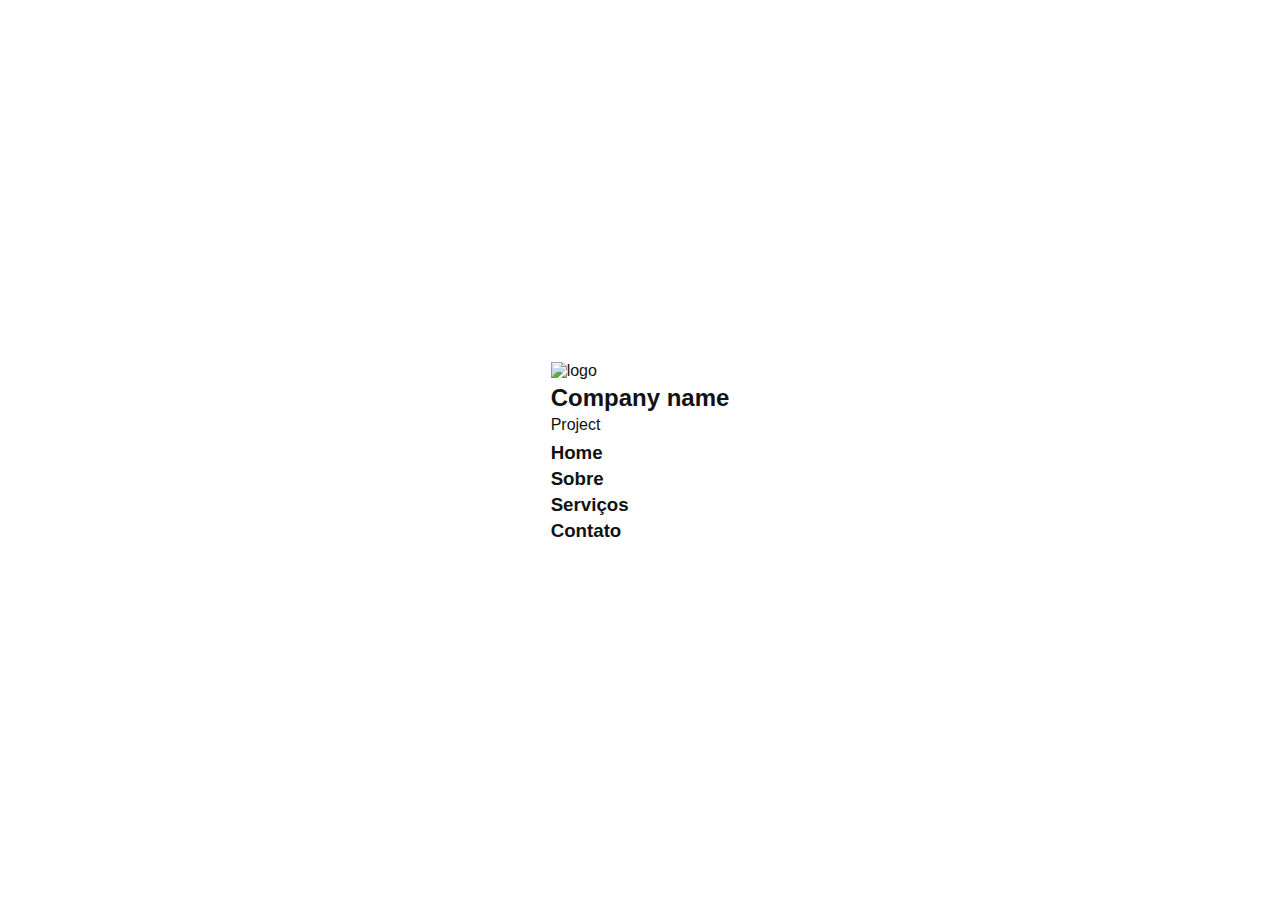
==== index.html @ 15004f36 "Iniciando projeto" ====
<!DOCTYPE html>
<html lang="pt-BR">
<head>
    <meta charset="UTF-8">
    <meta name="viewport" content="width=device-width, initial-scale=1.0">
    <title>Portfolio</title>
    <link rel="stylesheet" href="styles.css">
</head>
<body>
    <div class="container">
        <div class="profile">
            <img src="https://encrypted-tbn0.gstatic.com/images?q=tbn:ANd9GcSVpYoDH7BTWriF1gljE081TS9hEUftmDTomxSoopDX8vWF-hOLmoSsb7z7UBORiwZM2kc&usqp=CAU" alt="logo">
            <h2>Company name</h2>
            <p>Project</p>
        </div>
        <div class="menu">
            <h3>Home</h3>
            <h3>Sobre</h3>
            <h3>Serviços</h3>
            <h3>Contato</h3>
        </div>
</body>
</html>
---- styles.css ----
* {
    margin: 0;
    padding: 2px;
    box-sizing: border-box;
    font-family: Arial, sans-serif;
}

body {
    background-color: #FFFFFF; 
    color: #121212; 
    display: flex;
    justify-content: center;
    align-items: center;
    height: 100vh;
    padding: 20px;
    overflow-y: auto;
}
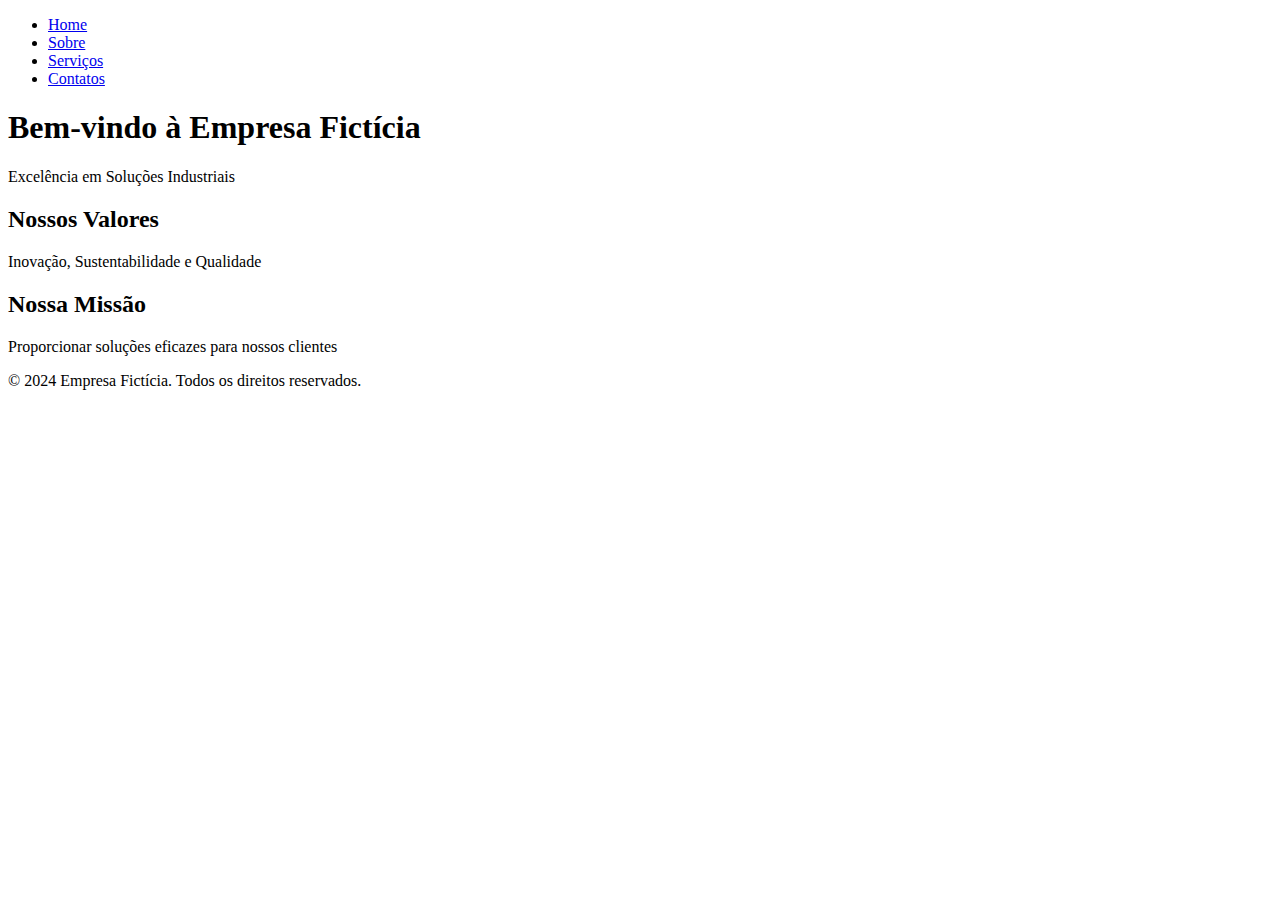
==== commit 2eccc621: "Estrutura de páginas" ====
--- a/index.html
+++ b/index.html
@@ -3,21 +3,38 @@
 <head>
     <meta charset="UTF-8">
     <meta name="viewport" content="width=device-width, initial-scale=1.0">
-    <title>Portfolio</title>
-    <link rel="stylesheet" href="styles.css">
+    <title>Empresa Fictícia</title>
+    <link rel="stylesheet" href="css/style.css">
 </head>
 <body>
-    <div class="container">
-        <div class="profile">
-            <img src="https://encrypted-tbn0.gstatic.com/images?q=tbn:ANd9GcSVpYoDH7BTWriF1gljE081TS9hEUftmDTomxSoopDX8vWF-hOLmoSsb7z7UBORiwZM2kc&usqp=CAU" alt="logo">
-            <h2>Company name</h2>
-            <p>Project</p>
-        </div>
-        <div class="menu">
-            <h3>Home</h3>
-            <h3>Sobre</h3>
-            <h3>Serviços</h3>
-            <h3>Contato</h3>
-        </div>
+    <header>
+        <nav>
+            <ul>
+                <li><a href="index.html">Home</a></li>
+                <li><a href="sobre.html">Sobre</a></li>
+                <li><a href="servicos.html">Serviços</a></li>
+                <li><a href="contatos.html">Contatos</a></li>
+            </ul>
+        </nav>
+    </header>
+    <main>
+        <section class="hero">
+            <h1>Bem-vindo à Empresa Fictícia</h1>
+            <p>Excelência em Soluções Industriais</p>
+        </section>
+        <section class="highlights">
+            <div class="highlight">
+                <h2>Nossos Valores</h2>
+                <p>Inovação, Sustentabilidade e Qualidade</p>
+            </div>
+            <div class="highlight">
+                <h2>Nossa Missão</h2>
+                <p>Proporcionar soluções eficazes para nossos clientes</p>
+            </div>
+        </section>
+    </main>
+    <footer>
+        <p>&copy; 2024 Empresa Fictícia. Todos os direitos reservados.</p>
+    </footer>
 </body>
 </html>
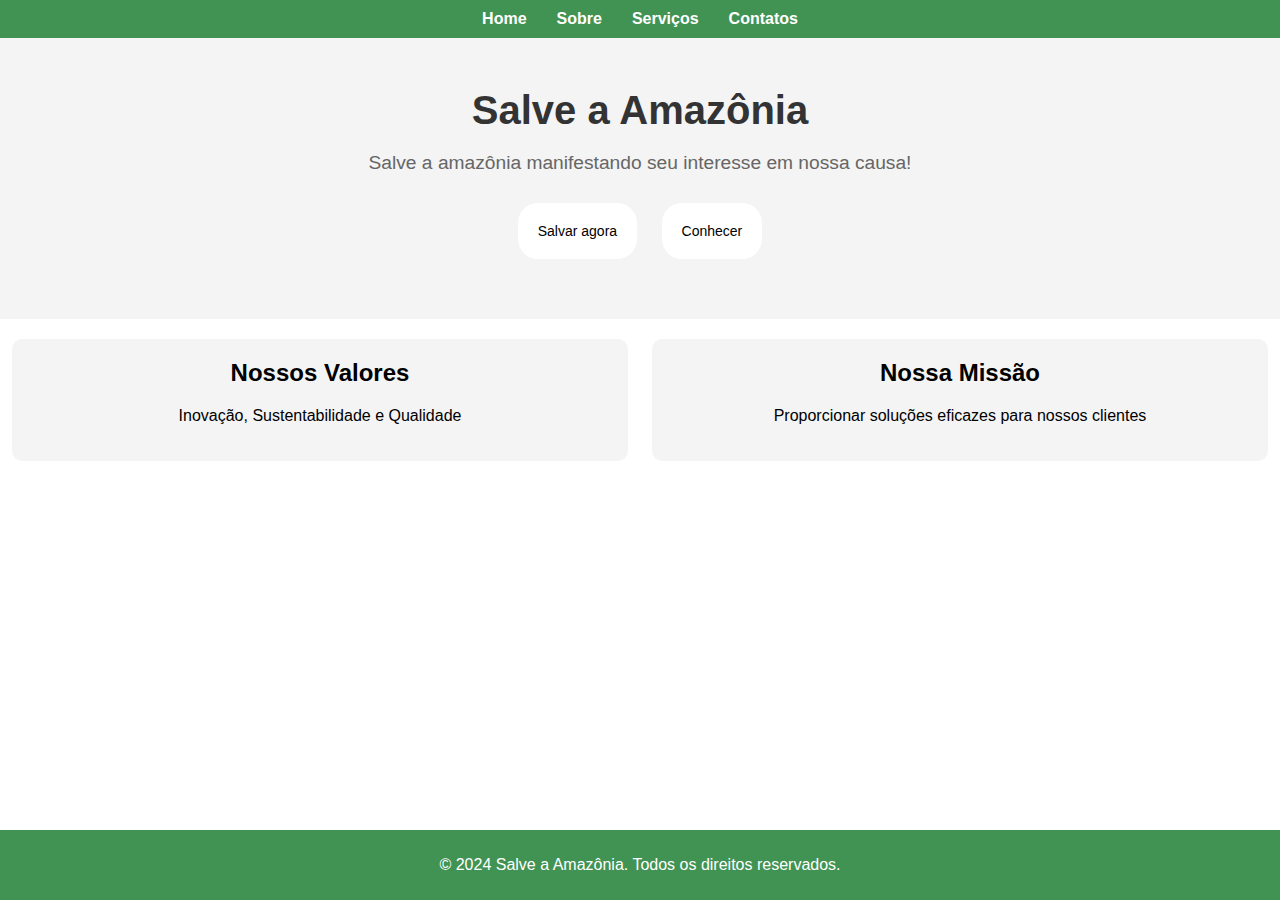
==== commit 2376358a: "Personalização" ====
--- a/index.html
+++ b/index.html
@@ -19,8 +19,11 @@
     </header>
     <main>
         <section class="hero">
-            <h1>Bem-vindo à Empresa Fictícia</h1>
-            <p>Excelência em Soluções Industriais</p>
+            <h1>Salve a Amazônia</h1>
+            <p>Salve a amazônia manifestando seu interesse em nossa causa!</p>
+
+            <button>Salvar agora</button>
+            <button>Conhecer</button>
         </section>
         <section class="highlights">
             <div class="highlight">
@@ -34,7 +37,7 @@
         </section>
     </main>
     <footer>
-        <p>&copy; 2024 Empresa Fictícia. Todos os direitos reservados.</p>
+        <p>&copy; 2024 Salve a Amazônia. Todos os direitos reservados.</p>
     </footer>
 </body>
 </html>
--- a/css/style.css
+++ b/css/style.css
@@ -0,0 +1,97 @@
+body {
+    font-family: Arial, sans-serif;
+    margin: 0;
+    padding: 0;
+    box-sizing: border-box;
+}
+
+header {
+    background-color: #419353;
+    color: #fff;
+    padding: 10px 0;
+}
+
+nav ul {
+    list-style: none;
+    margin: 0;
+    padding: 0;
+    display: flex;
+    justify-content: center;
+}
+
+nav ul li {
+    margin: 0 15px;
+}
+
+nav ul li a {
+    color: #fff;
+    text-decoration: none;
+    font-weight: bold;
+}
+
+.hero {
+    background-color: #f4f4f4;
+    text-align: center;
+    padding: 50px 0;
+}
+
+.hero h1 {
+    margin: 0;
+    font-size: 2.5em;
+    color: #333;
+}
+
+.hero p {
+    font-size: 1.2em;
+    color: #666;
+}
+
+.highlights {
+    display: flex;
+    justify-content: space-around;
+    padding: 20px 0;
+}
+
+.highlight {
+    width: 45%;
+    background-color: #F4F4F4;
+    padding: 20px;
+    text-align: center;
+    border-radius: 10px;
+}
+
+.highlight h2 {
+    margin-top: 0;
+}
+
+.about,
+.services,
+.contact {
+    padding: 20px;
+}
+
+footer {
+    background-color: #419353;
+    color: #fff;
+    text-align: center;
+    padding: 10px 0;
+    position: fixed;
+    width: 100%;
+    bottom: 0;
+}
+
+.map iframe {
+    width: 100%;
+    height: 400px;
+    border: 0;
+}
+
+button {
+    background-color: white;
+    border-radius: 20px;
+    border-width: 0px;
+    border-color: #e4e4e4;
+    margin: 10px;
+    padding: 20px;
+    font-size: 14px;
+}
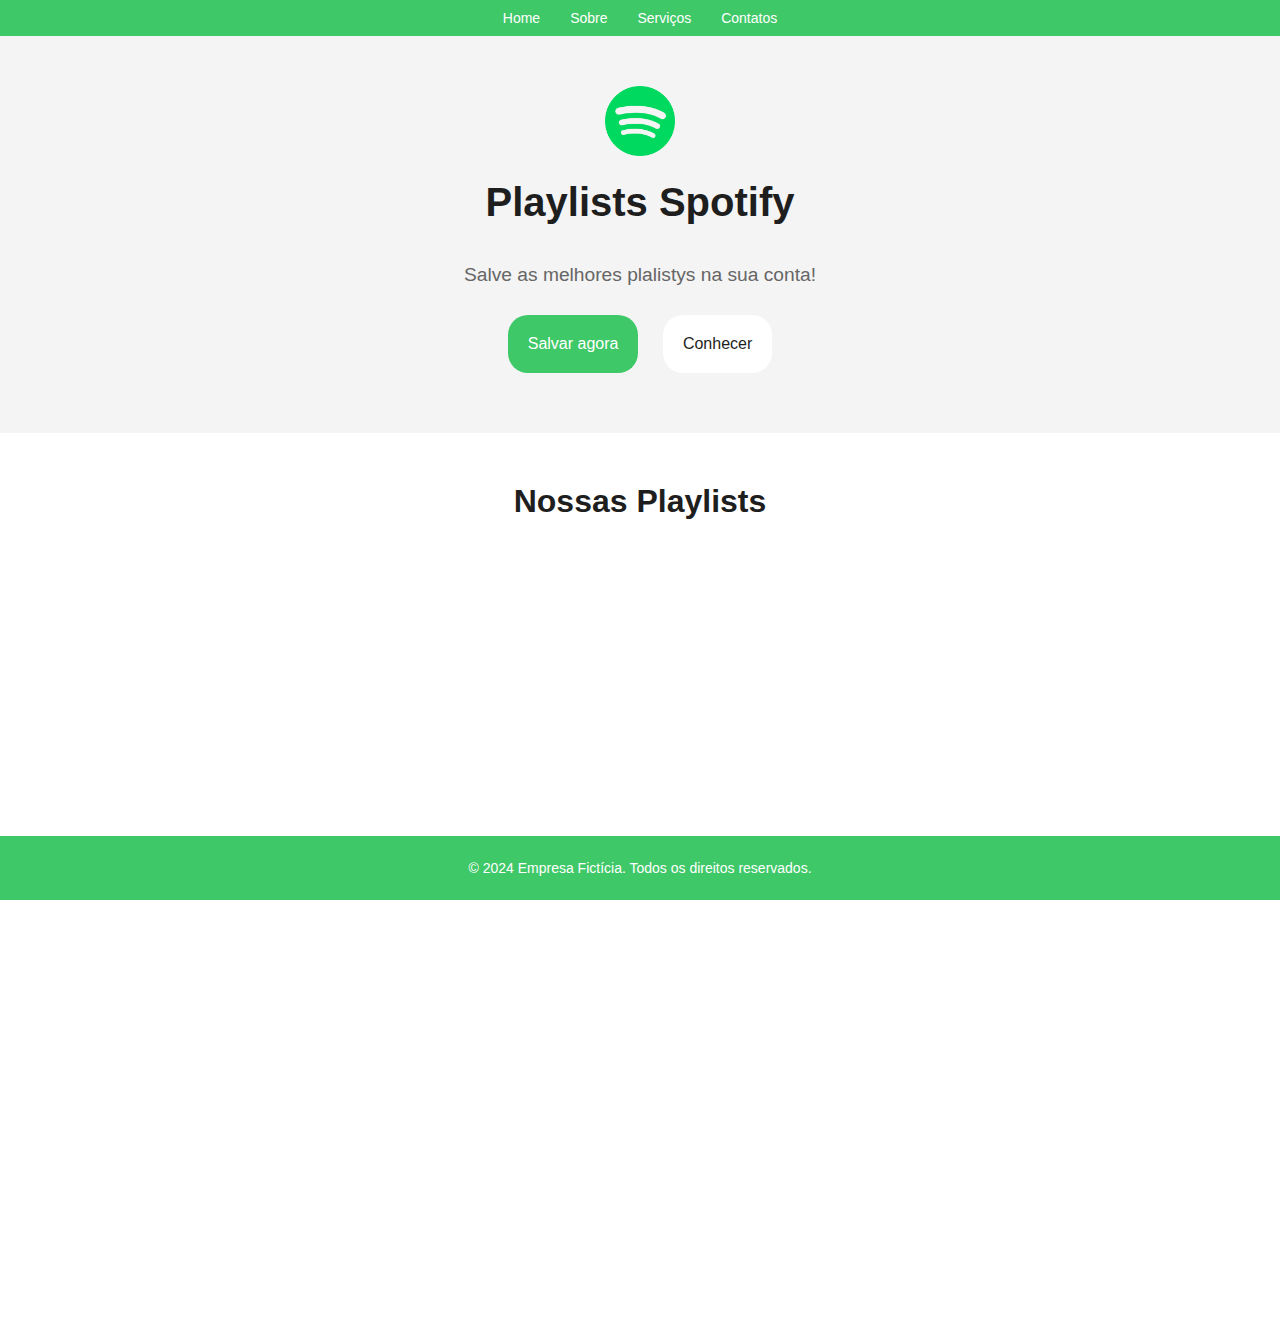
==== commit 0aac4b96: "New project" ====
--- a/index.html
+++ b/index.html
@@ -3,41 +3,65 @@
 <head>
     <meta charset="UTF-8">
     <meta name="viewport" content="width=device-width, initial-scale=1.0">
-    <title>Empresa Fictícia</title>
+    <title>Playlist Spotify</title>
     <link rel="stylesheet" href="css/style.css">
 </head>
 <body>
-    <header>
-        <nav>
-            <ul>
-                <li><a href="index.html">Home</a></li>
-                <li><a href="sobre.html">Sobre</a></li>
-                <li><a href="servicos.html">Serviços</a></li>
-                <li><a href="contatos.html">Contatos</a></li>
-            </ul>
-        </nav>
-    </header>
+    <div data-include-html="components/header.html"></div>
     <main>
         <section class="hero">
-            <h1>Salve a Amazônia</h1>
-            <p>Salve a amazônia manifestando seu interesse em nossa causa!</p>
+            <img class="logo" src="/img/spotify.png">
+            <h1>Playlists Spotify</h1>
+            <p>Salve as melhores plalistys na sua conta!</p>
 
-            <button>Salvar agora</button>
-            <button>Conhecer</button>
+            <button class="btnS">Salvar agora</button>
+            <button class="btnC">Conhecer</button>
+
         </section>
+        <div id="tit">
+            Nossas Playlists
+        </div>
         <section class="highlights">
-            <div class="highlight">
-                <h2>Nossos Valores</h2>
-                <p>Inovação, Sustentabilidade e Qualidade</p>
-            </div>
-            <div class="highlight">
-                <h2>Nossa Missão</h2>
-                <p>Proporcionar soluções eficazes para nossos clientes</p>
-            </div>
+            
+            <iframe style="border-radius:12px" src="https://open.spotify.com/embed/playlist/3uTptWc0rAg1MPKRnrNn4t?utm_source=generator" width="31%" height="152" frameBorder="0" allowfullscreen="" allow="autoplay; clipboard-write; encrypted-media; fullscreen; picture-in-picture" loading="lazy"></iframe>
+
+            <iframe style="border-radius:12px" src="https://open.spotify.com/embed/playlist/515e5b7xPExJyAqK2b38Xm?utm_source=generator" width="31%" height="152" frameBorder="0" allowfullscreen="" allow="autoplay; clipboard-write; encrypted-media; fullscreen; picture-in-picture" loading="lazy"></iframe>
+
+            <iframe style="border-radius:12px" src="https://open.spotify.com/embed/playlist/18vBFUhRr4hRdx2Kt8ITR4?utm_source=generator" width="31%" height="152" frameBorder="0" allowfullscreen="" allow="autoplay; clipboard-write; encrypted-media; fullscreen; picture-in-picture" loading="lazy"></iframe>
+
+        </section>
+
+        <section class="highlights">
+            
+            <iframe style="border-radius:12px" src="https://open.spotify.com/embed/playlist/3uTptWc0rAg1MPKRnrNn4t?utm_source=generator" width="31%" height="152" frameBorder="0" allowfullscreen="" allow="autoplay; clipboard-write; encrypted-media; fullscreen; picture-in-picture" loading="lazy"></iframe>
+
+            <iframe style="border-radius:12px" src="https://open.spotify.com/embed/playlist/515e5b7xPExJyAqK2b38Xm?utm_source=generator" width="31%" height="152" frameBorder="0" allowfullscreen="" allow="autoplay; clipboard-write; encrypted-media; fullscreen; picture-in-picture" loading="lazy"></iframe>
+
+            <iframe style="border-radius:12px" src="https://open.spotify.com/embed/playlist/18vBFUhRr4hRdx2Kt8ITR4?utm_source=generator" width="31%" height="152" frameBorder="0" allowfullscreen="" allow="autoplay; clipboard-write; encrypted-media; fullscreen; picture-in-picture" loading="lazy"></iframe>
+
+        </section>
+
+        <section class="highlights">
+            
+            <iframe style="border-radius:12px" src="https://open.spotify.com/embed/playlist/3uTptWc0rAg1MPKRnrNn4t?utm_source=generator" width="31%" height="152" frameBorder="0" allowfullscreen="" allow="autoplay; clipboard-write; encrypted-media; fullscreen; picture-in-picture" loading="lazy"></iframe>
+
+            <iframe style="border-radius:12px" src="https://open.spotify.com/embed/playlist/515e5b7xPExJyAqK2b38Xm?utm_source=generator" width="31%" height="152" frameBorder="0" allowfullscreen="" allow="autoplay; clipboard-write; encrypted-media; fullscreen; picture-in-picture" loading="lazy"></iframe>
+
+            <iframe style="border-radius:12px" src="https://open.spotify.com/embed/playlist/18vBFUhRr4hRdx2Kt8ITR4?utm_source=generator" width="31%" height="152" frameBorder="0" allowfullscreen="" allow="autoplay; clipboard-write; encrypted-media; fullscreen; picture-in-picture" loading="lazy"></iframe>
+
+        </section>
+
+        <section class="highlights">
+            
+            <iframe style="border-radius:12px" src="https://open.spotify.com/embed/playlist/3uTptWc0rAg1MPKRnrNn4t?utm_source=generator" width="31%" height="152" frameBorder="0" allowfullscreen="" allow="autoplay; clipboard-write; encrypted-media; fullscreen; picture-in-picture" loading="lazy"></iframe>
+
+            <iframe style="border-radius:12px" src="https://open.spotify.com/embed/playlist/515e5b7xPExJyAqK2b38Xm?utm_source=generator" width="31%" height="152" frameBorder="0" allowfullscreen="" allow="autoplay; clipboard-write; encrypted-media; fullscreen; picture-in-picture" loading="lazy"></iframe>
+
+            <iframe style="border-radius:12px" src="https://open.spotify.com/embed/playlist/18vBFUhRr4hRdx2Kt8ITR4?utm_source=generator" width="31%" height="152" frameBorder="0" allowfullscreen="" allow="autoplay; clipboard-write; encrypted-media; fullscreen; picture-in-picture" loading="lazy"></iframe>
+
         </section>
     </main>
-    <footer>
-        <p>&copy; 2024 Salve a Amazônia. Todos os direitos reservados.</p>
-    </footer>
+    <div data-include-html="components/footer.html"></div>
+    <script src="js/include.js"></script>
 </body>
 </html>
--- a/css/style.css
+++ b/css/style.css
@@ -6,9 +6,10 @@
 }
 
 header {
-    background-color: #419353;
+    background-color: #3FC868;
     color: #fff;
     padding: 10px 0;
+    font-size: 14px;
 }
 
 nav ul {
@@ -19,11 +20,17 @@
     justify-content: center;
 }
 
+a {
+    color: #fff;
+    text-decoration: none;
+    font-weight: 400;
+}
+
 nav ul li {
     margin: 0 15px;
 }
 
-nav ul li a {
+ul li {
     color: #fff;
     text-decoration: none;
     font-weight: bold;
@@ -37,8 +44,9 @@
 
 .hero h1 {
     margin: 0;
+    padding: 20px;
     font-size: 2.5em;
-    color: #333;
+    color: #1e1e1e;
 }
 
 .hero p {
@@ -49,11 +57,11 @@
 .highlights {
     display: flex;
     justify-content: space-around;
-    padding: 20px 0;
+    padding: 20px;
 }
 
 .highlight {
-    width: 45%;
+    width: 26%;
     background-color: #F4F4F4;
     padding: 20px;
     text-align: center;
@@ -61,7 +69,7 @@
 }
 
 .highlight h2 {
-    margin-top: 0;
+    margin: 10px;
 }
 
 .about,
@@ -71,7 +79,7 @@
 }
 
 footer {
-    background-color: #419353;
+    background-color: #3FC868;
     color: #fff;
     text-align: center;
     padding: 10px 0;
@@ -86,12 +94,58 @@
     border: 0;
 }
 
+/* Estilo comum para todos os botões */
 button {
-    background-color: white;
     border-radius: 20px;
-    border-width: 0px;
-    border-color: #e4e4e4;
+    border: 0;
     margin: 10px;
     padding: 20px;
+    font-size: 16px;
+    transition: transform 0.3s ease, background-color 0.3s ease, color 0.3s ease;
+}
+
+/* Estilo específico para o botão verde */
+.btnS {
+    background-color: #3FC868;
+    color: white; /* Cor da fonte */
+}
+
+.btnS:hover {
+    background-color: rgba(50, 205, 50, 0.8); /* verde clara com transparência */
+    transform: scale(1.1); /* aumenta o tamanho do botão */
+    color: white; /* muda a cor da fonte para branca */
+}
+
+/* Estilo específico para o outro botão */
+.btnC {
+    background-color: white; /* Alterar a cor conforme necessário */
+    color: #1e1e1e; /* Cor da fonte */
+}
+
+.btnC:hover{
+    background-color: #3FC868; /* cor azul clara com transparência */
+    transform: scale(1.1); /* aumenta o tamanho do botão */
+    color: white; /* muda a cor da fonte para branca */
+}
+
+
+p {
     font-size: 14px;
 }
+
+#tit {
+    align-items: center;
+    display: flex;
+    align-items: center;
+    justify-content: center;
+    margin: 0;
+    padding: 50px;
+    font-size: 2em;
+    color: #1e1e1e;
+    font-weight: bold;
+}
+
+.logo {
+    position: relative;
+    width: 70px;
+}
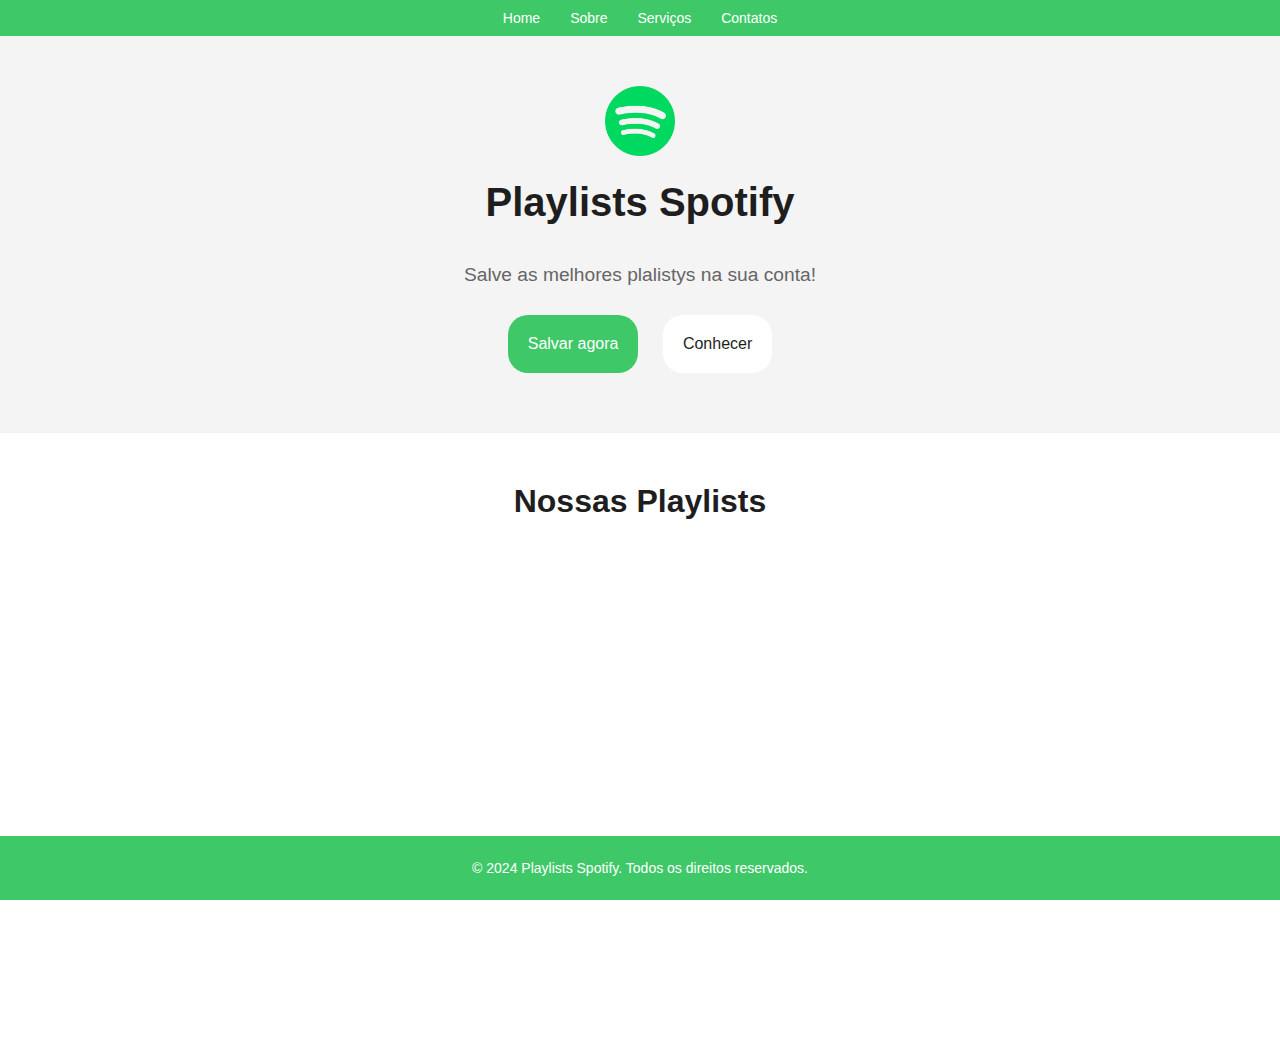
==== commit 0109b629: "Update margem" ====
--- a/index.html
+++ b/index.html
@@ -5,6 +5,7 @@
     <meta name="viewport" content="width=device-width, initial-scale=1.0">
     <title>Playlist Spotify</title>
     <link rel="stylesheet" href="css/style.css">
+    <link rel="shortcut icon" href="img/spotify.png" />
 </head>
 <body>
     <div data-include-html="components/header.html"></div>
@@ -33,33 +34,12 @@
 
         <section class="highlights">
             
-            <iframe style="border-radius:12px" src="https://open.spotify.com/embed/playlist/3uTptWc0rAg1MPKRnrNn4t?utm_source=generator" width="31%" height="152" frameBorder="0" allowfullscreen="" allow="autoplay; clipboard-write; encrypted-media; fullscreen; picture-in-picture" loading="lazy"></iframe>
+            <iframe style="border-radius:12px" src="https://open.spotify.com/embed/playlist/37i9dQZF1EVJSvZp5AOML2?utm_source=generator&theme=0" width="48%" height="152" frameBorder="0" allowfullscreen="" allow="autoplay; clipboard-write; encrypted-media; fullscreen; picture-in-picture" loading="lazy"></iframe>
 
-            <iframe style="border-radius:12px" src="https://open.spotify.com/embed/playlist/515e5b7xPExJyAqK2b38Xm?utm_source=generator" width="31%" height="152" frameBorder="0" allowfullscreen="" allow="autoplay; clipboard-write; encrypted-media; fullscreen; picture-in-picture" loading="lazy"></iframe>
-
-            <iframe style="border-radius:12px" src="https://open.spotify.com/embed/playlist/18vBFUhRr4hRdx2Kt8ITR4?utm_source=generator" width="31%" height="152" frameBorder="0" allowfullscreen="" allow="autoplay; clipboard-write; encrypted-media; fullscreen; picture-in-picture" loading="lazy"></iframe>
+            <iframe style="border-radius:12px" src="https://open.spotify.com/embed/playlist/37i9dQZF1EVKuMoAJjoTIw?utm_source=generator" width="48%" height="152" frameBorder="0" allowfullscreen="" allow="autoplay; clipboard-write; encrypted-media; fullscreen; picture-in-picture" loading="lazy"></iframe>
 
         </section>
 
-        <section class="highlights">
-            
-            <iframe style="border-radius:12px" src="https://open.spotify.com/embed/playlist/3uTptWc0rAg1MPKRnrNn4t?utm_source=generator" width="31%" height="152" frameBorder="0" allowfullscreen="" allow="autoplay; clipboard-write; encrypted-media; fullscreen; picture-in-picture" loading="lazy"></iframe>
-
-            <iframe style="border-radius:12px" src="https://open.spotify.com/embed/playlist/515e5b7xPExJyAqK2b38Xm?utm_source=generator" width="31%" height="152" frameBorder="0" allowfullscreen="" allow="autoplay; clipboard-write; encrypted-media; fullscreen; picture-in-picture" loading="lazy"></iframe>
-
-            <iframe style="border-radius:12px" src="https://open.spotify.com/embed/playlist/18vBFUhRr4hRdx2Kt8ITR4?utm_source=generator" width="31%" height="152" frameBorder="0" allowfullscreen="" allow="autoplay; clipboard-write; encrypted-media; fullscreen; picture-in-picture" loading="lazy"></iframe>
-
-        </section>
-
-        <section class="highlights">
-            
-            <iframe style="border-radius:12px" src="https://open.spotify.com/embed/playlist/3uTptWc0rAg1MPKRnrNn4t?utm_source=generator" width="31%" height="152" frameBorder="0" allowfullscreen="" allow="autoplay; clipboard-write; encrypted-media; fullscreen; picture-in-picture" loading="lazy"></iframe>
-
-            <iframe style="border-radius:12px" src="https://open.spotify.com/embed/playlist/515e5b7xPExJyAqK2b38Xm?utm_source=generator" width="31%" height="152" frameBorder="0" allowfullscreen="" allow="autoplay; clipboard-write; encrypted-media; fullscreen; picture-in-picture" loading="lazy"></iframe>
-
-            <iframe style="border-radius:12px" src="https://open.spotify.com/embed/playlist/18vBFUhRr4hRdx2Kt8ITR4?utm_source=generator" width="31%" height="152" frameBorder="0" allowfullscreen="" allow="autoplay; clipboard-write; encrypted-media; fullscreen; picture-in-picture" loading="lazy"></iframe>
-
-        </section>
     </main>
     <div data-include-html="components/footer.html"></div>
     <script src="js/include.js"></script>
--- a/css/style.css
+++ b/css/style.css
@@ -1,3 +1,6 @@
+main {
+    margin-bottom: 100px;
+}
 body {
     font-family: Arial, sans-serif;
     margin: 0;
@@ -66,6 +69,7 @@
     padding: 20px;
     text-align: center;
     border-radius: 10px;
+    display: block;
 }
 
 .highlight h2 {
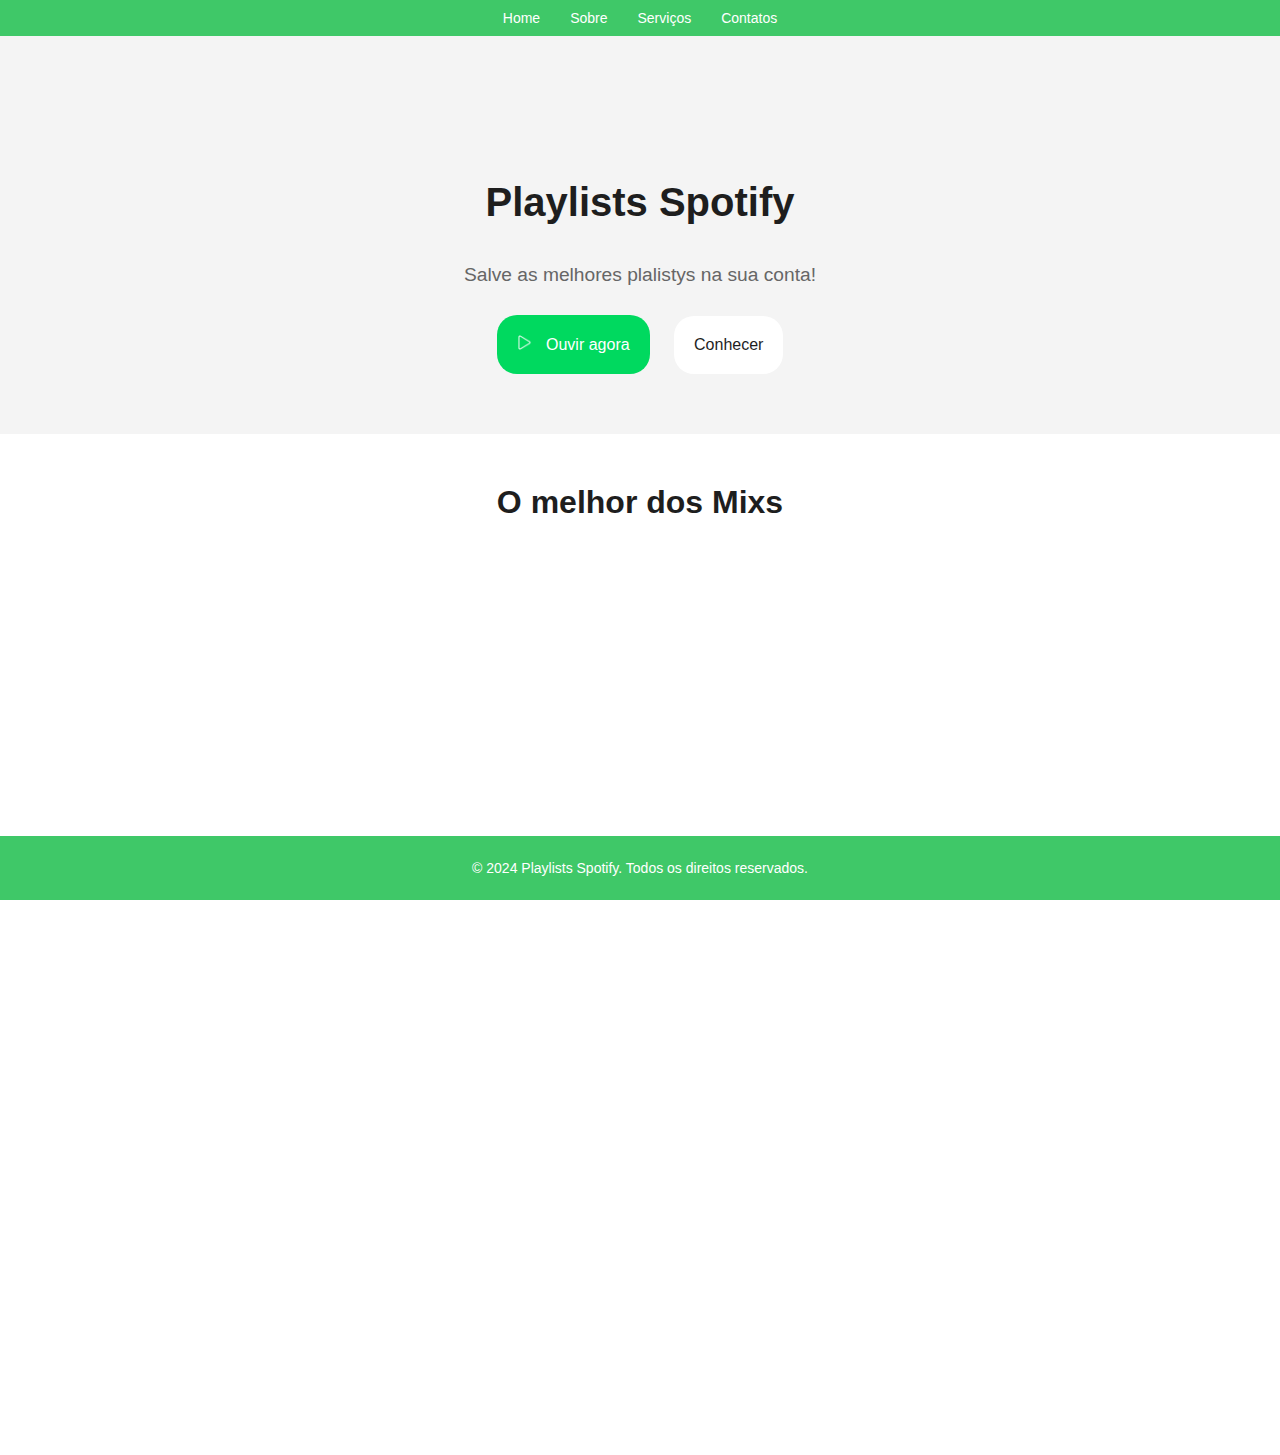
==== commit 2c0002e3: "Page sobre" ====
--- a/index.html
+++ b/index.html
@@ -7,36 +7,44 @@
     <link rel="stylesheet" href="css/style.css">
     <link rel="shortcut icon" href="img/spotify.png" />
 </head>
+
 <body>
     <div data-include-html="components/header.html"></div>
     <main>
         <section class="hero">
-            <img class="logo" src="/img/spotify.png">
+            <iframe src="https://lottie.host/embed/54606be4-d5d0-4e53-9e82-f61b3b6a61fa/aLFM7eNhT1.json" style="width: 100%; height: 70px; border: none;"></iframe>
             <h1>Playlists Spotify</h1>
             <p>Salve as melhores plalistys na sua conta!</p>
 
-            <button class="btnS">Salvar agora</button>
-            <button class="btnC">Conhecer</button>
+            <button class="btnS" onclick="location.href='https://open.spotify.com/playlist/37i9dQZF1E365okkvsjgQs?si=770390cb533e4b5c'">
+                <img src="/img/botao-play.png" alt="Ícone" class="icon">
+                Ouvir agora
+            </button>
+
+            <button class="btnC" onclick="location.href='pages/sobre.html'">Conhecer</button>
 
         </section>
         <div id="tit">
-            Nossas Playlists
+            O melhor dos Mixs
         </div>
         <section class="highlights">
             
-            <iframe style="border-radius:12px" src="https://open.spotify.com/embed/playlist/3uTptWc0rAg1MPKRnrNn4t?utm_source=generator" width="31%" height="152" frameBorder="0" allowfullscreen="" allow="autoplay; clipboard-write; encrypted-media; fullscreen; picture-in-picture" loading="lazy"></iframe>
+            <iframe style="border-radius:12px" src="https://open.spotify.com/embed/playlist/37i9dQZF1E35qYx8ce5BKy?utm_source=generator" width="31%" height="352" frameBorder="0" allowfullscreen="" allow="autoplay; clipboard-write; encrypted-media; fullscreen; picture-in-picture" loading="lazy"></iframe>
 
-            <iframe style="border-radius:12px" src="https://open.spotify.com/embed/playlist/515e5b7xPExJyAqK2b38Xm?utm_source=generator" width="31%" height="152" frameBorder="0" allowfullscreen="" allow="autoplay; clipboard-write; encrypted-media; fullscreen; picture-in-picture" loading="lazy"></iframe>
+            <iframe style="border-radius:12px" src="https://open.spotify.com/embed/playlist/37i9dQZF1E36K4v3pcNgqp?utm_source=generator" width="31%" height="352" frameBorder="0" allowfullscreen="" allow="autoplay; clipboard-write; encrypted-media; fullscreen; picture-in-picture" loading="lazy"></iframe>
 
-            <iframe style="border-radius:12px" src="https://open.spotify.com/embed/playlist/18vBFUhRr4hRdx2Kt8ITR4?utm_source=generator" width="31%" height="152" frameBorder="0" allowfullscreen="" allow="autoplay; clipboard-write; encrypted-media; fullscreen; picture-in-picture" loading="lazy"></iframe>
+            <iframe style="border-radius:12px" src="https://open.spotify.com/embed/playlist/37i9dQZF1E35IYYkiIJ1Yb?utm_source=generator" width="31%" height="352" frameBorder="0" allowfullscreen="" allow="autoplay; clipboard-write; encrypted-media; fullscreen; picture-in-picture" loading="lazy"></iframe>
+
 
         </section>
 
         <section class="highlights">
             
-            <iframe style="border-radius:12px" src="https://open.spotify.com/embed/playlist/37i9dQZF1EVJSvZp5AOML2?utm_source=generator&theme=0" width="48%" height="152" frameBorder="0" allowfullscreen="" allow="autoplay; clipboard-write; encrypted-media; fullscreen; picture-in-picture" loading="lazy"></iframe>
+            <iframe style="border-radius:12px" src="https://open.spotify.com/embed/playlist/37i9dQZF1EVJSvZp5AOML2?utm_source=generator&theme=0" width="31%" height="352" frameBorder="0" allowfullscreen="" allow="autoplay; clipboard-write; encrypted-media; fullscreen; picture-in-picture" loading="lazy"></iframe>
 
-            <iframe style="border-radius:12px" src="https://open.spotify.com/embed/playlist/37i9dQZF1EVKuMoAJjoTIw?utm_source=generator" width="48%" height="152" frameBorder="0" allowfullscreen="" allow="autoplay; clipboard-write; encrypted-media; fullscreen; picture-in-picture" loading="lazy"></iframe>
+            <iframe style="border-radius:12px" src="https://open.spotify.com/embed/playlist/37i9dQZF1EVKuMoAJjoTIw?utm_source=generator" width="31%" height="352" frameBorder="0" allowfullscreen="" allow="autoplay; clipboard-write; encrypted-media; fullscreen; picture-in-picture" loading="lazy"></iframe>
+
+            <iframe style="border-radius:12px" src="https://open.spotify.com/embed/playlist/37i9dQZF1E365okkvsjgQs?utm_source=generator" width="31%" height="352" frameBorder="0" allowfullscreen="" allow="autoplay; clipboard-write; encrypted-media; fullscreen; picture-in-picture" loading="lazy"></iframe>
 
         </section>
 
--- a/css/style.css
+++ b/css/style.css
@@ -58,6 +58,13 @@
 }
 
 .highlights {
+    display: flex;
+    justify-content: space-around;
+    padding: 20px;
+}
+
+
+.historia {
     display: flex;
     justify-content: space-around;
     padding: 20px;
@@ -98,38 +105,35 @@
     border: 0;
 }
 
-/* Estilo comum para todos os botões */
 button {
     border-radius: 20px;
     border: 0;
     margin: 10px;
     padding: 20px;
     font-size: 16px;
-    transition: transform 0.3s ease, background-color 0.3s ease, color 0.3s ease;
-}
-
-/* Estilo específico para o botão verde */
+    transition: transform 0.9s ease, background-color 0.9s ease, color 0.9s ease;
+}
+
 .btnS {
-    background-color: #3FC868;
-    color: white; /* Cor da fonte */
+    background-color: #00D95F;
+    color: white; 
 }
 
 .btnS:hover {
-    background-color: rgba(50, 205, 50, 0.8); /* verde clara com transparência */
-    transform: scale(1.1); /* aumenta o tamanho do botão */
-    color: white; /* muda a cor da fonte para branca */
-}
-
-/* Estilo específico para o outro botão */
+    background-color: rgba(50, 205, 50, 0.8);
+    transform: scale(1.1); 
+    color: white; 
+}
+
 .btnC {
-    background-color: white; /* Alterar a cor conforme necessário */
-    color: #1e1e1e; /* Cor da fonte */
+    background-color: white;
+    color: #1e1e1e; 
 }
 
 .btnC:hover{
-    background-color: #3FC868; /* cor azul clara com transparência */
-    transform: scale(1.1); /* aumenta o tamanho do botão */
-    color: white; /* muda a cor da fonte para branca */
+    background-color: #3FC868; 
+    transform: scale(1.1); 
+    color: white; 
 }
 
 
@@ -149,7 +153,51 @@
     font-weight: bold;
 }
 
+#tit2 {
+    font-size: 2.5em;
+    color: #00D95F;
+    font-weight: bold;
+}
+
 .logo {
     position: relative;
     width: 70px;
 }
+
+.banner {
+    position: relative;
+    background-image: url('/img/fundosobre.jpg'); 
+    background-size: cover; 
+    background-position: bottom; 
+    height: 50vh; 
+    display: flex;
+    align-items: center;
+    justify-content: center; 
+    border-radius: 10px;
+}
+
+button.btnS .icon {
+    margin-right: 10px; 
+    width: 15px; 
+    height: 15px;
+}
+
+.historiatex{
+    display: flex;
+    width: 70%;
+    margin-top: 50px;
+    gap: 50px;
+
+}
+
+.historiatex img{
+    width: 400px;
+
+}
+
+.historiatex h1{
+    font-size: 40px;
+    color: black;
+    font-weight: bold;
+
+}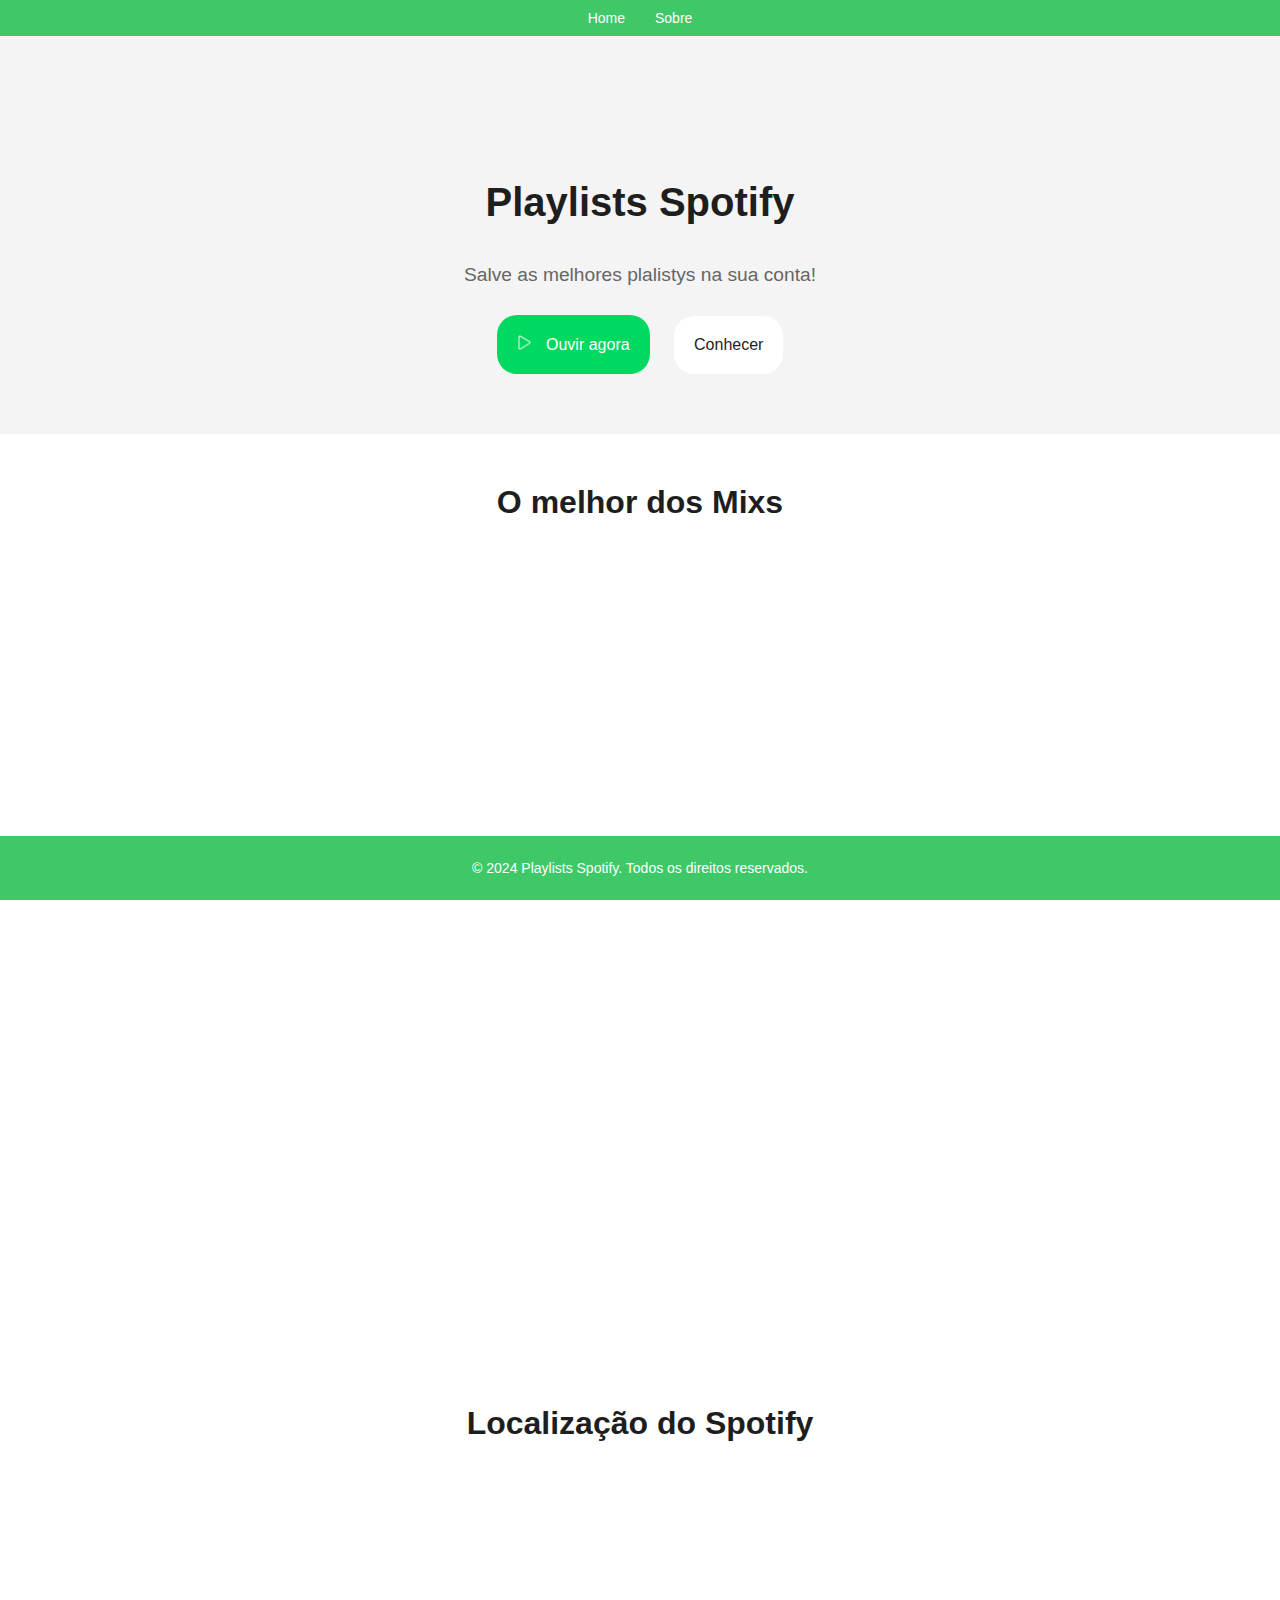
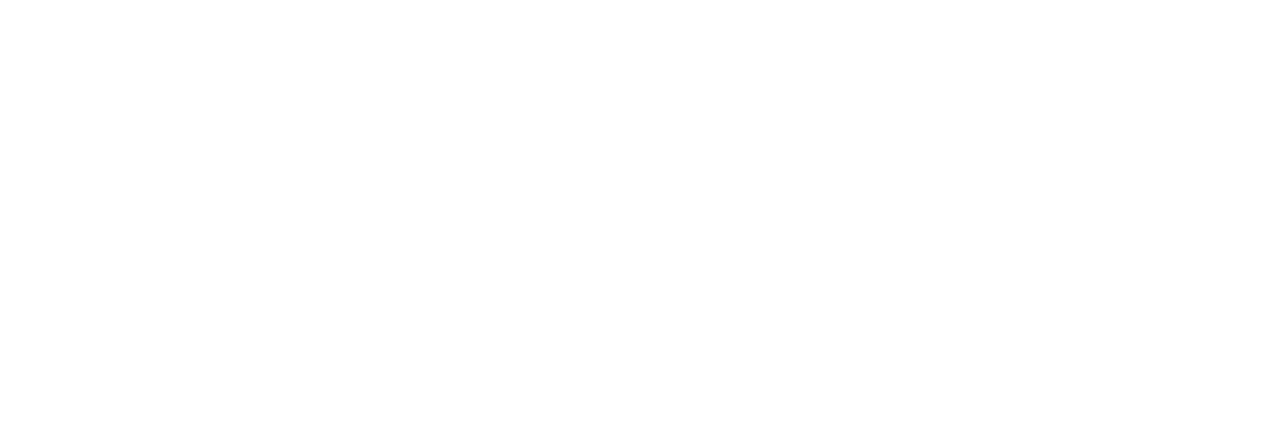
==== commit 062c91c5: "Final" ====
--- a/index.html
+++ b/index.html
@@ -40,13 +40,19 @@
 
         <section class="highlights">
             
+            <iframe style="border-radius:12px" src="https://open.spotify.com/embed/playlist/37i9dQZF1EVKuMoAJjoTIw?utm_source=generator" width="31%" height="352" frameBorder="0" allowfullscreen="" allow="autoplay; clipboard-write; encrypted-media; fullscreen; picture-in-picture" loading="lazy"></iframe>
+
+                        
             <iframe style="border-radius:12px" src="https://open.spotify.com/embed/playlist/37i9dQZF1EVJSvZp5AOML2?utm_source=generator&theme=0" width="31%" height="352" frameBorder="0" allowfullscreen="" allow="autoplay; clipboard-write; encrypted-media; fullscreen; picture-in-picture" loading="lazy"></iframe>
-
-            <iframe style="border-radius:12px" src="https://open.spotify.com/embed/playlist/37i9dQZF1EVKuMoAJjoTIw?utm_source=generator" width="31%" height="352" frameBorder="0" allowfullscreen="" allow="autoplay; clipboard-write; encrypted-media; fullscreen; picture-in-picture" loading="lazy"></iframe>
 
             <iframe style="border-radius:12px" src="https://open.spotify.com/embed/playlist/37i9dQZF1E365okkvsjgQs?utm_source=generator" width="31%" height="352" frameBorder="0" allowfullscreen="" allow="autoplay; clipboard-write; encrypted-media; fullscreen; picture-in-picture" loading="lazy"></iframe>
 
         </section>
+
+        <div id="tit">
+            Localização do Spotify
+        </div>
+        <iframe src="https://www.google.com/maps/embed?pb=!1m18!1m12!1m3!1d2886.9803362729776!2d-79.39053862380533!3d43.6485774527298!2m3!1f0!2f0!3f0!3m2!1i1024!2i768!4f13.1!3m3!1m2!1s0x882b34d1c7972edf%3A0x33fa09765b53725a!2s220%20Adelaide%20St%20W%2C%20Toronto%2C%20ON%20M5H%201W7%2C%20Canad%C3%A1!5e0!3m2!1spt-BR!2sbr!4v1721779965720!5m2!1spt-BR!2sbr" width="100%" height="450" style="border:0;" allowfullscreen="" loading="lazy" referrerpolicy="no-referrer-when-downgrade"></iframe>
 
     </main>
     <div data-include-html="components/footer.html"></div>
--- a/css/style.css
+++ b/css/style.css
@@ -184,14 +184,9 @@
 
 .historiatex{
     display: flex;
-    width: 70%;
+    width: 80%;
     margin-top: 50px;
-    gap: 50px;
-
-}
-
-.historiatex img{
-    width: 400px;
+    gap: 40px;
 
 }
 
@@ -200,4 +195,19 @@
     color: black;
     font-weight: bold;
 
+}
+
+/*Animações alinhamento*/
+.animation {
+    display: flex;
+    flex-direction: column;
+    align-items: center;
+    justify-content: center;
+
+}
+
+.historiatex text{
+    font-size: 15px;
+    color: black;
+    line-height: 1.5em;
 }